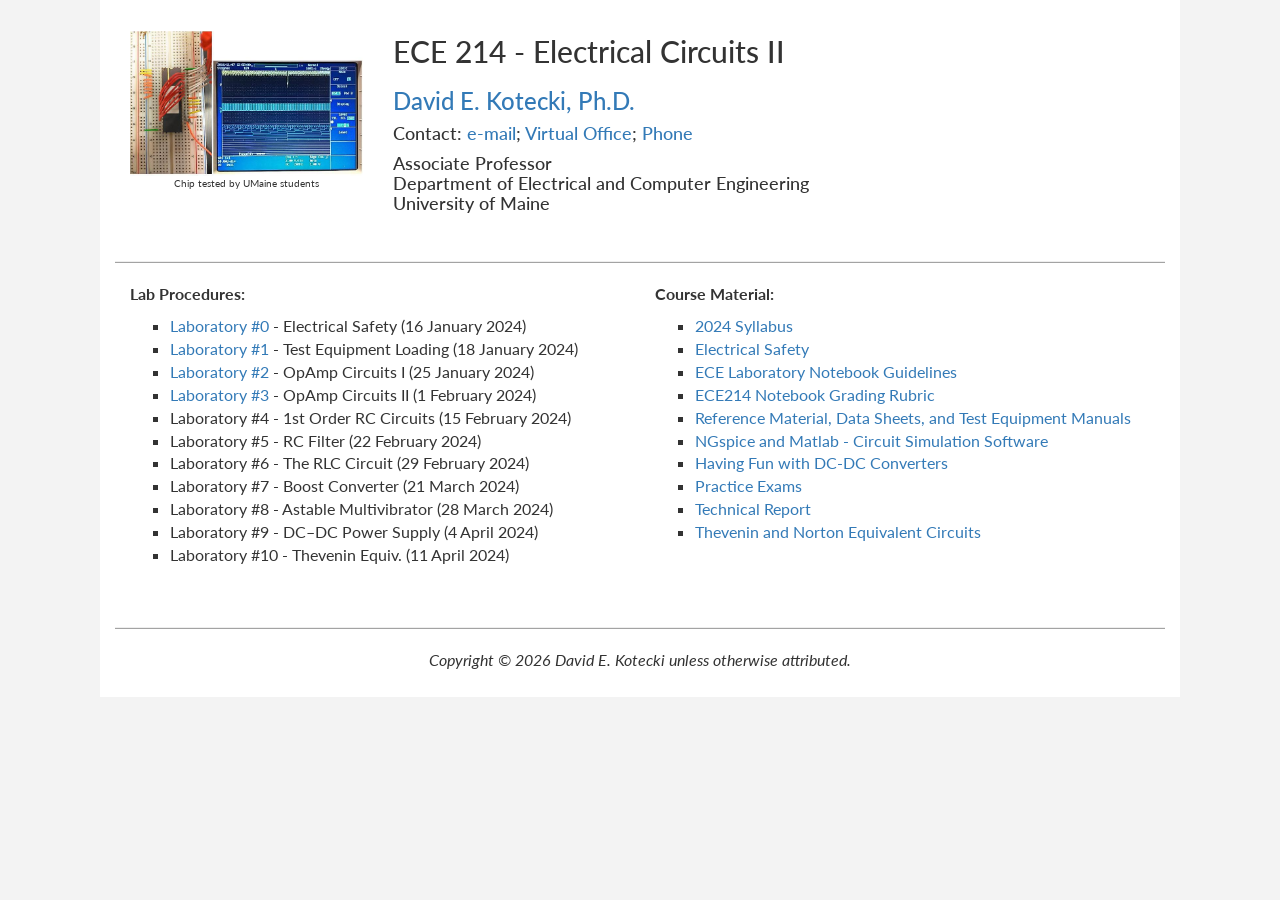
==== index.html @ 109de92e "Please enter the commit message for your changes. Lines starting  with '#' will be ignored, and an e" ====
<!DOCTYPE html>

<html lang="en">
<head>
   <title>ECE214 Electrical Circuits II - University of Maine</title>
   <meta charset="utf-8">
   <meta name="viewport" content="width=device-width, initial-scale=1">
   <meta http-equiv="X-UA-Compatible" content="IE=edge">
   <link href="https://maxcdn.bootstrapcdn.com/bootstrap/3.3.6/css/bootstrap.min.css" rel="stylesheet">
   <link href='https://fonts.googleapis.com/css?family=Lato' rel='stylesheet' type='text/css'>
   <script src="https://ajax.googleapis.com/ajax/libs/jquery/1.12.0/jquery.min.js"></script>
   <script src="https://maxcdn.bootstrapcdn.com/bootstrap/3.3.6/js/bootstrap.min.js"></script>
   <!-- include myfile.css -->
   <link href="css/myfile.css" rel="stylesheet">
   <!-- script for google analytics -->
   <!-- <script>
      (function(i,s,o,g,r,a,m){i['GoogleAnalyticsObject']=r;i[r]=i[r]||function(){
      (i[r].q=i[r].q||[]).push(arguments)},i[r].l=1*new Date();a=s.createElement(o),
      m=s.getElementsByTagName(o)[0];a.async=1;a.src=g;m.parentNode.insertBefore(a,m)
      })(window,document,'script','https://www.google-analytics.com/analytics.js','ga');
      ga('create', 'UA-82641964-1', 'auto');
      ga('send', 'pageview');
   </script> -->
<!-- Global site tag (gtag.js) - Google Analytics -->
   <script async src="https://www.googletagmanager.com/gtag/js?id=UA-153437294-1"></script>
   <script>
      window.dataLayer = window.dataLayer || [];
      function gtag(){dataLayer.push(arguments);}
      gtag('js', new Date());

      gtag('config', 'UA-153437294-1');
      gtag('config', 'UA-153437294-3')
   </script>
</head>

<body>

   <div class="container">

      <div class="row">
         <div class="col-sm-3">
            <figure>
               <img id="pict" src="images/electricaltest2.jpg" alt="microchip" class="img-responsive center-block" width="250px"  />
               <caption>Chip tested by UMaine students</caption>
            </figure>
         </div>

         <div class="col-sm-9">
            <h2>ECE 214 - Electrical Circuits II</h2>
            <h3><a href="https://davidkotecki.com">David E. Kotecki, Ph.D.</a></h3>
            <h4>Contact: <a href="mailto:kotecki@maine.edu">e-mail</a>; <a href="https://maine.zoom.us/my/davidkotecki">Virtual Office</a>; <a href="tel: 2073560168">Phone</a></h4>
            <h4>Associate Professor<br> Department of Electrical and Computer Engineering<br>University of Maine
               </h4>

         </div>
      </div>

      <div class="row">

         <hr style="margin-top:7px"/>
         <div class="col-sm-6">
            <p><strong>Lab Procedures:</strong></p>
            <ul>
               <li><a href="html/electrical_safety.html">Laboratory #0</a> - Electrical Safety (16 January 2024)</li>
               <li><a href="labs/ECE214_2024_Lab1.pdf">Laboratory #1</a> - Test Equipment Loading (18 January 2024)</li>
               <li><a href="labs/ECE214_2024_Lab2.pdf">Laboratory #2</a> - OpAmp Circuits I (25 January 2024)</li>
               <li><a href="labs/ECE214_2024_Lab3.pdf">Laboratory #3</a> - OpAmp Circuits II (1 February 2024)</li>

               <li> Laboratory #4 - 1st Order RC Circuits (15 February 2024)</li>
               <li> Laboratory #5  - RC Filter (22 February 2024)</li>
               <li> Laboratory #6 - The RLC Circuit (29 February 2024)</li>
               <li>Laboratory #7 - Boost Converter (21 March 2024)</li>
               <li>Laboratory #8 - Astable Multivibrator (28 March 2024)</li>
               <li>Laboratory #9 - DC–DC Power Supply (4 April 2024)</li>
               <li>Laboratory #10 - Thevenin Equiv. (11 April 2024)</li>

               <!-- <li><a href="labs/ECE214_2024_Lab4.pdf">Laboratory #4</a> - 1st Order RC Circuits (15 February 2024)</li> -->
               <!-- <li><a href="labs/ECE214_2024_Lab5.pdf">Laboratory #5</a> - RC Filter (22 February 2024)</li> -->
               <!-- <li><a href="labs/ECE214_2024_Lab6.pdf">Laboratory #6</a> - The RLC Circuit (29 February 2024)</li> -->
               <!-- <li><a href="labs/ECE214_2024_Lab7.pdf">Laboratory #7</a> - Boost Converter (21 March 2024)</li> -->
               <!-- <li><a href="labs/ECE214_2024_Lab8.pdf">Laboratory #8</a> - Astable Multivibrator (28 March 2024)</li> -->
               <!-- <li><a href="labs/ECE214_2024_Lab9.pdf">Laboratory #9</a> - DC–DC Power Supply (4 April 2024)</li> -->
               <!-- <li><a href="labs/ECE214_2024_Lab10.pdf">Laboratory #10</a> - Thevenin Equiv. (11 April 2024)</li> -->
            </ul>
            
            <!-- <p><strong>Class Videos:</strong><a href="https://video.maine.edu/channel/ECE%2B214%2B%2528Spring%2B2020%2529/159654591"> Online Classes</a></p> -->
            <!-- <ul>
               <li>26 March 2020 - <a href="https://video.maine.edu/media/ECE214+-+Lab+7A+%28Spring+2020%29/1_4ft20znp">Virtual Lab #7</a></li>
               <li>31 March 2020 - <a href="https://video.maine.edu/media/ECE214+-+Lab+8AA+%28Spring+2020%29/1_gqezm0vl">Virtual Lab #8A</a></li>
               <li>2 April 2020 - <a href="https://video.maine.edu/media/+ECE214+-+Lab+8BA+%28Spring+2020%29/1_ld608by5">Virtual Lab #8A</a></li>
               <li><a href="">31 March 2020</a></li>
               <li><a href="">2 April 2020</a></li>
               <li><a href="">7 April 2020</a></li>
               <li><a href="">9 April 2020</a></li>
               <li><a href="">14 april 2020</a></li>
               <li><a href="">16 April 2020</a></li>
            </ul> -->


         </div>
         <div class="col-sm-6">
            <p><strong>Course Material:</strong></p>
            <ul>
               <li><a href="docs/ECE214_Syllabus_2024.pdf" target="_blank">2024 Syllabus</a></li>
                  <!-- / <a href="docs/ECE214_Syllabus_2020_Online.pdf" target="_blank">Updated 2020 Syllabus</a> -->
               <!-- <img src="images/new.gif" alt="new" width="30px" /> -->
               <li><a href="html/electrical_safety.html">Electrical Safety</a></li>
               <!-- <li><a href="docs/ECE214_2020_Calendar.pdf" target="_blank">2020 Virtual Lab Calendar</a>  -->
               <!-- <img src="images/new.gif" alt="new" width="30px" /> -->
               </li>
               <li><a href="docs/ECE_Notebook_Guidelines.pdf">ECE Laboratory Notebook Guidelines</a></li>
               <li><a href="docs/ECE214_Notebook_Grading_Rubric.pdf">ECE214 Notebook Grading Rubric</a></li>
               <li><a href="html/components.html">Reference Material, Data Sheets, and Test Equipment Manuals</a></li>
               <!-- <li><a href="https://umaine.edu/it/software/matlab/" target="_blank">MATLAB - Download</a></li> -->
               <!-- <li><a href="https://www.mathworks.com/products/matlab/index.html" target="_blank">MATLAB Technical Computing - Reference</a></li> -->
               <!-- <li><a href="https://www.cppsim.com/about_ngspice.html" target="_blank">NGspice - Circuit Simulation Software</a></li> -->
               <li><a href="html/ngspice.html">NGspice and Matlab - Circuit Simulation Software</a></li>
               <li><a href="html/dc_dc_converter.html">Having Fun with DC-DC Converters</a></li>
               <li><a href="html/exams.html">Practice Exams</a></li>
               <li><a href="html/report.html">Technical Report</a></li>
               <li><a href="docs/ECE210_2024_Thevenin_Norton.pdf">Thevenin and Norton Equivalent Circuits</a></li>
            </ul>
         </div>
       </div>
      

      <div class="row">
         <hr />
      </div>

      <div class="row">
         <div id="foot" class="col-sm-12">
            <p style="text-align:center"><i>Copyright &#169; <span id="cr_year"></span> David E. Kotecki unless otherwise attributed.</i></p>
            <script>
            var year = new Date().getFullYear();
            var element = document.getElementById("cr_year");
            element.innerHTML = year;
            </script>

         </div>
      </div>

   </div><!--Ends the container class -->

</body>

</html>
---- css/myfile.css ----
body {
	font-family: 'Lato', sans-serif;
	font-size: 16px;
    background-color: #F3F3F3;
    /*background-color: #DD00DD;*/
	/*background-image: url("../images/chalk.jpg");*/
}

.container {
    max-width: 1080px;
}

figure {
    font-size: 65%;
    text-align: center;
}

#pict {
    padding-top:7%;
}

ul {
    list-style-type: square;
}

li.none {
    list-style-type: none;
}

li.circle{
    list-style-type: circle;
}

.row {
	background-color: #FFFFFF;
	padding:15px;
}

h3.margin1 {
	margin-top: 0px;
}

h3.margin2 {
	margin-top: 30px;
}

.vcenter {
    display: inline-block;
    vertical-align: middle;
    float: none;
}

.table-sm {
    table-layout: fixed;
    width: auto;
}

.indent {
    padding-left: 30px;
}

#foot {
	margin-top: -30px;
}

hr.divide {
    width: 60%;
    margin-left: 0px;
}

/*.map-responsive{
    overflow:hidden;
    padding-bottom:56.25%;
    position:relative;
    height:0;
}
.map-responsive iframe{
    left:0;
    top:0;
    height:100%;
    width:100%;
    position:absolute;
}*/

#name {
    margin-bottom: 20px;
}

hr {
    height:1px;
    background-color: #A3A3A3;
    margin-top:20px;
    margin-bottom: 20px;
}

.btn-dek {
    border-radius: 7px;
    padding: 2px 15px;
    margin: 0px 10px;
    background: #000066;
    color: #FFFFFF;
    /*line-height: 11px;*/
    font-size: 14px;
}


@media screen and (min-width: 600px) {
    .dl-horizontal dt {
    width: 200px;
    }

    .dl-horizontal dd {
        margin-left: 260px;
    }
}

/*.dl-horizontal dt {
    width: 200px;
}

.dl-horizontal dd {
    margin-left: 260px;
*/}

#fig {
    margin-top: 3px;
}

p.small {
    font-size: 85%;
}

div.rheight {
    height: 150px;
}
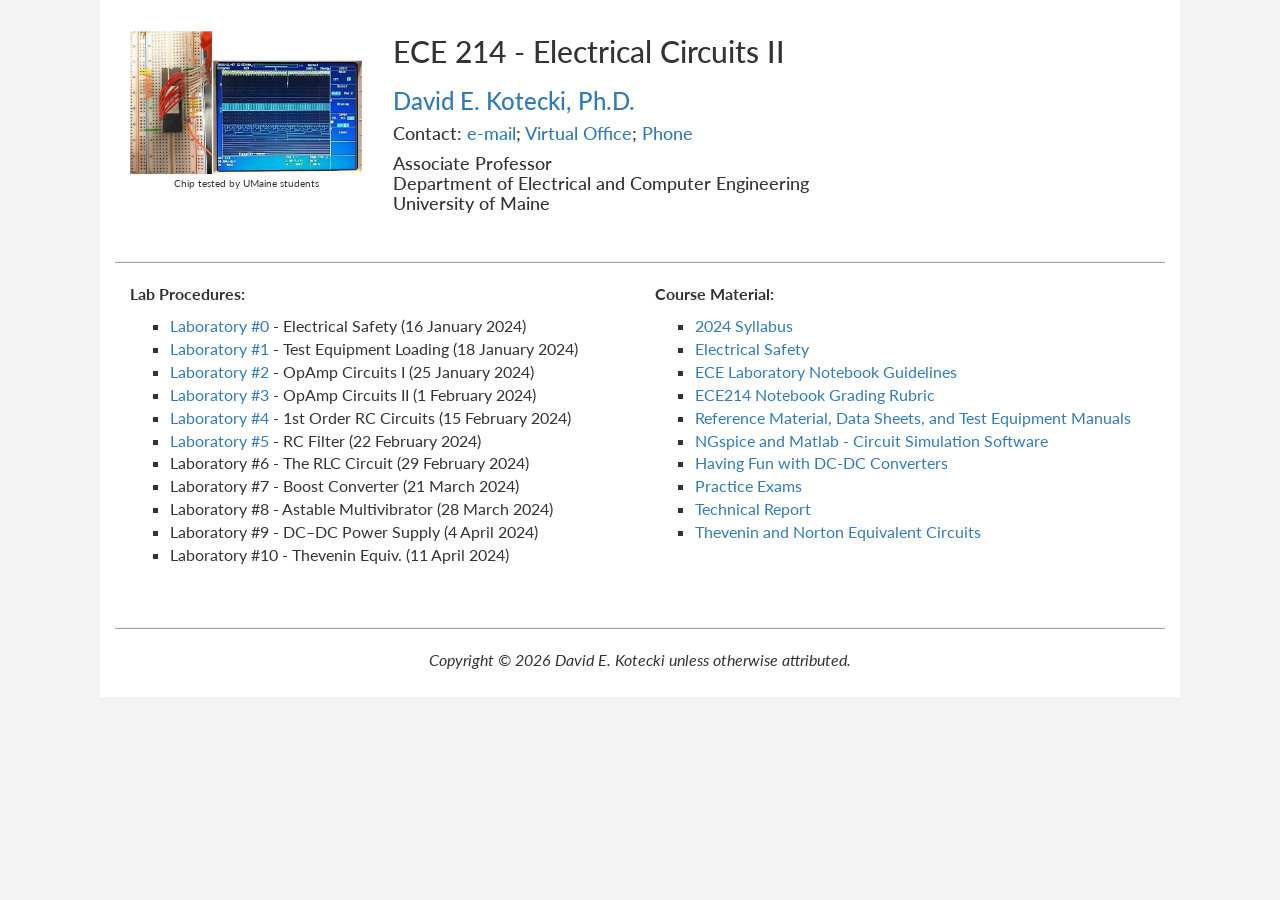
==== commit f95fd18f: "On branch master Your branch is up to date with 'origin_bh/master'. Changes to be committed: 	modifi" ====
--- a/index.html
+++ b/index.html
@@ -65,17 +65,15 @@
                <li><a href="labs/ECE214_2024_Lab1.pdf">Laboratory #1</a> - Test Equipment Loading (18 January 2024)</li>
                <li><a href="labs/ECE214_2024_Lab2.pdf">Laboratory #2</a> - OpAmp Circuits I (25 January 2024)</li>
                <li><a href="labs/ECE214_2024_Lab3.pdf">Laboratory #3</a> - OpAmp Circuits II (1 February 2024)</li>
+               <li><a href="labs/ECE214_2024_Lab4.pdf">Laboratory #4</a> - 1st Order RC Circuits (15 February 2024)</li>
+               <li><a href="labs/ECE214_2024_Lab5.pdf">Laboratory #5</a> - RC Filter (22 February 2024)</li>
 
-               <li> Laboratory #4 - 1st Order RC Circuits (15 February 2024)</li>
-               <li> Laboratory #5  - RC Filter (22 February 2024)</li>
                <li> Laboratory #6 - The RLC Circuit (29 February 2024)</li>
                <li>Laboratory #7 - Boost Converter (21 March 2024)</li>
                <li>Laboratory #8 - Astable Multivibrator (28 March 2024)</li>
                <li>Laboratory #9 - DC–DC Power Supply (4 April 2024)</li>
                <li>Laboratory #10 - Thevenin Equiv. (11 April 2024)</li>
 
-               <!-- <li><a href="labs/ECE214_2024_Lab4.pdf">Laboratory #4</a> - 1st Order RC Circuits (15 February 2024)</li> -->
-               <!-- <li><a href="labs/ECE214_2024_Lab5.pdf">Laboratory #5</a> - RC Filter (22 February 2024)</li> -->
                <!-- <li><a href="labs/ECE214_2024_Lab6.pdf">Laboratory #6</a> - The RLC Circuit (29 February 2024)</li> -->
                <!-- <li><a href="labs/ECE214_2024_Lab7.pdf">Laboratory #7</a> - Boost Converter (21 March 2024)</li> -->
                <!-- <li><a href="labs/ECE214_2024_Lab8.pdf">Laboratory #8</a> - Astable Multivibrator (28 March 2024)</li> -->
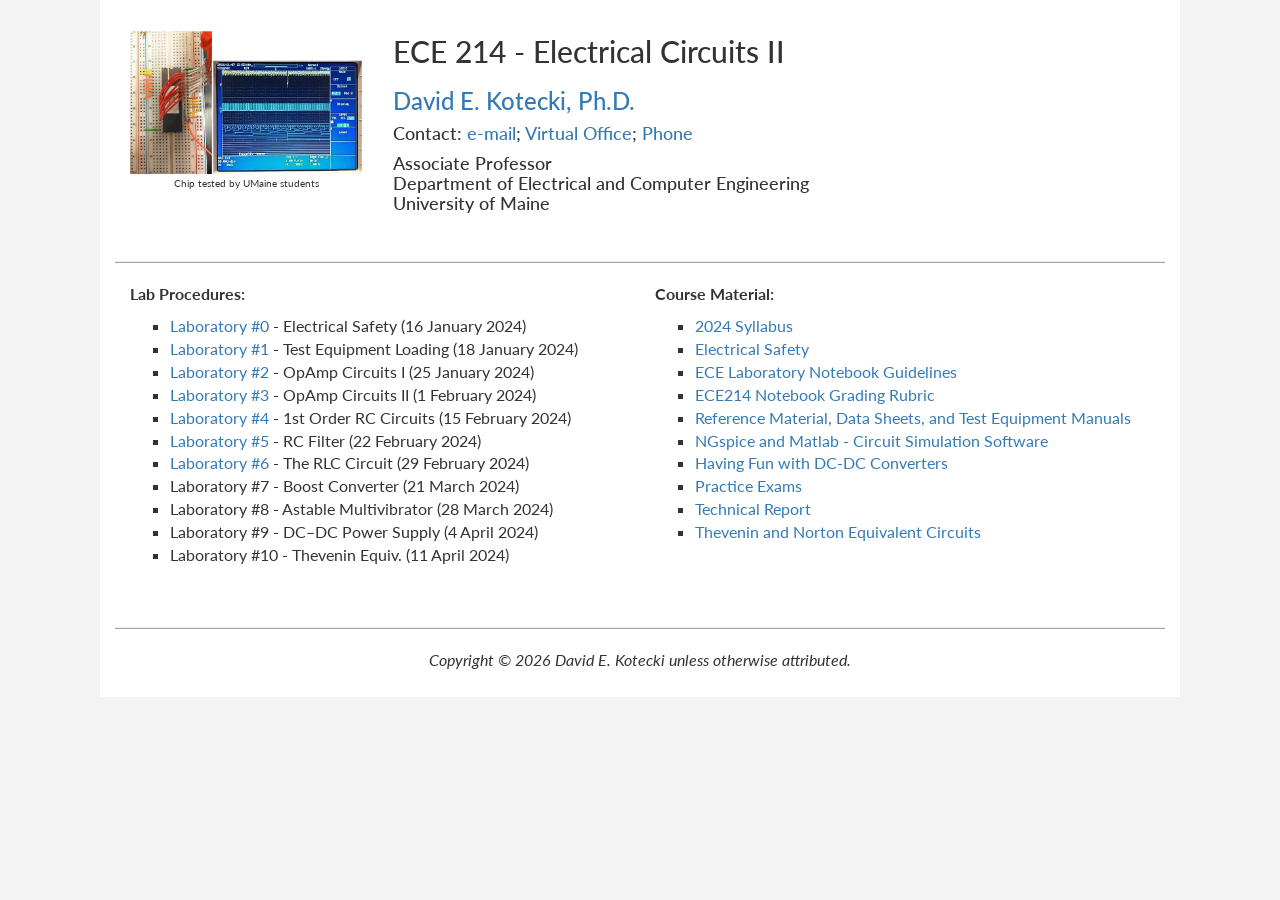
==== commit 6c1b240b: "Please enter the commit message for your changes. Lines starting  with '#' will be ignored, and an e" ====
--- a/index.html
+++ b/index.html
@@ -67,14 +67,14 @@
                <li><a href="labs/ECE214_2024_Lab3.pdf">Laboratory #3</a> - OpAmp Circuits II (1 February 2024)</li>
                <li><a href="labs/ECE214_2024_Lab4.pdf">Laboratory #4</a> - 1st Order RC Circuits (15 February 2024)</li>
                <li><a href="labs/ECE214_2024_Lab5.pdf">Laboratory #5</a> - RC Filter (22 February 2024)</li>
+               <li><a href="labs/ECE214_2024_Lab6.pdf">Laboratory #6</a> - The RLC Circuit (29 February 2024)</li>
 
-               <li> Laboratory #6 - The RLC Circuit (29 February 2024)</li>
+               <!-- <li> Laboratory #6 - The RLC Circuit (29 February 2024)</li> -->
                <li>Laboratory #7 - Boost Converter (21 March 2024)</li>
                <li>Laboratory #8 - Astable Multivibrator (28 March 2024)</li>
                <li>Laboratory #9 - DC–DC Power Supply (4 April 2024)</li>
                <li>Laboratory #10 - Thevenin Equiv. (11 April 2024)</li>
 
-               <!-- <li><a href="labs/ECE214_2024_Lab6.pdf">Laboratory #6</a> - The RLC Circuit (29 February 2024)</li> -->
                <!-- <li><a href="labs/ECE214_2024_Lab7.pdf">Laboratory #7</a> - Boost Converter (21 March 2024)</li> -->
                <!-- <li><a href="labs/ECE214_2024_Lab8.pdf">Laboratory #8</a> - Astable Multivibrator (28 March 2024)</li> -->
                <!-- <li><a href="labs/ECE214_2024_Lab9.pdf">Laboratory #9</a> - DC–DC Power Supply (4 April 2024)</li> -->
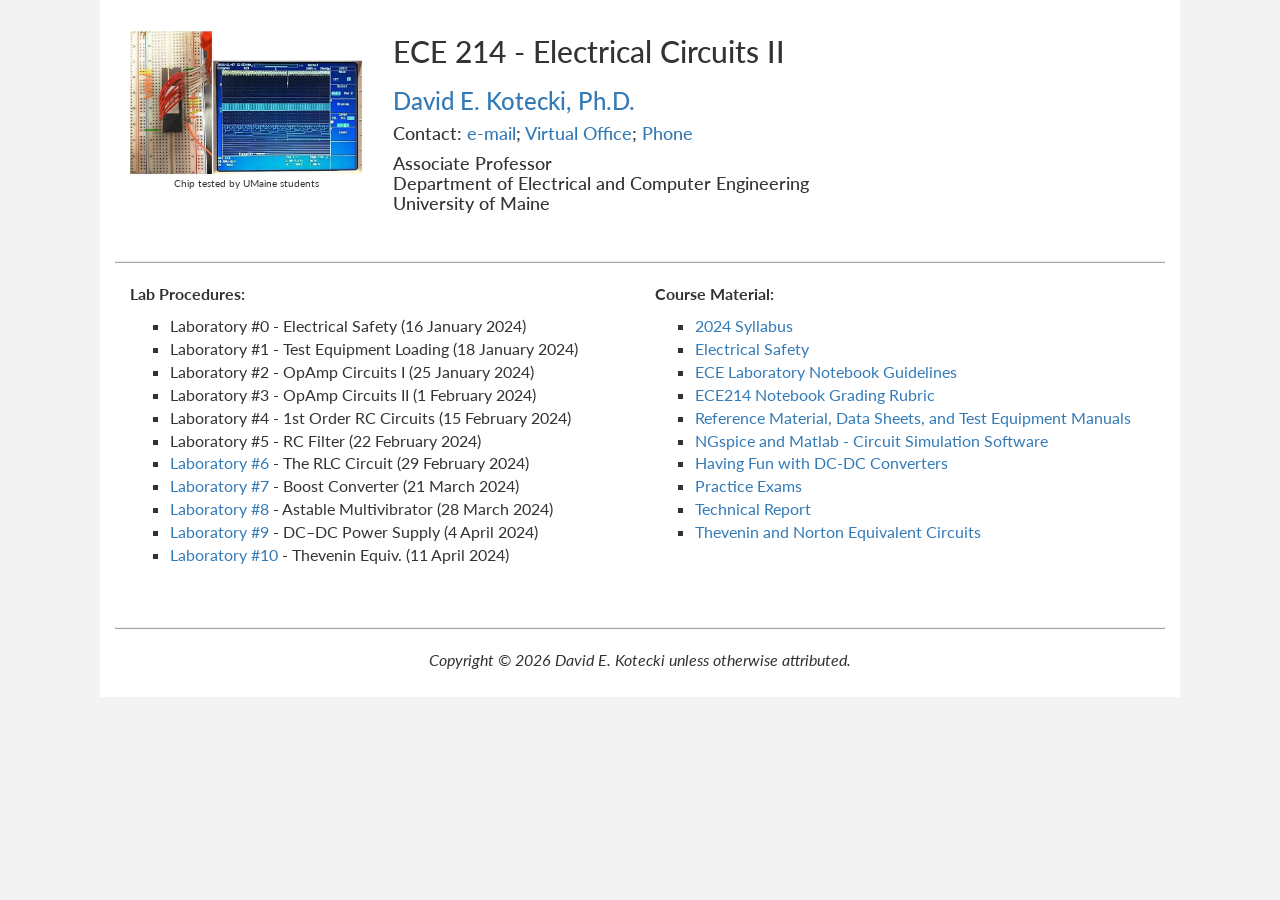
==== commit 935b2c39: "On branch master  Your branch is up to date with 'origin_bh/master'.  Changes to be committed: 	modi" ====
--- a/index.html
+++ b/index.html
@@ -61,19 +61,17 @@
          <div class="col-sm-6">
             <p><strong>Lab Procedures:</strong></p>
             <ul>
-               <li><a href="html/electrical_safety.html">Laboratory #0</a> - Electrical Safety (16 January 2024)</li>
-               <li><a href="labs/ECE214_2024_Lab1.pdf">Laboratory #1</a> - Test Equipment Loading (18 January 2024)</li>
-               <li><a href="labs/ECE214_2024_Lab2.pdf">Laboratory #2</a> - OpAmp Circuits I (25 January 2024)</li>
-               <li><a href="labs/ECE214_2024_Lab3.pdf">Laboratory #3</a> - OpAmp Circuits II (1 February 2024)</li>
-               <li><a href="labs/ECE214_2024_Lab4.pdf">Laboratory #4</a> - 1st Order RC Circuits (15 February 2024)</li>
-               <li><a href="labs/ECE214_2024_Lab5.pdf">Laboratory #5</a> - RC Filter (22 February 2024)</li>
+               <li>Laboratory #0 - Electrical Safety (16 January 2024)</li>
+               <li>Laboratory #1 - Test Equipment Loading (18 January 2024)</li>
+               <li>Laboratory #2 - OpAmp Circuits I (25 January 2024)</li>
+               <li>Laboratory #3 - OpAmp Circuits II (1 February 2024)</li>
+               <li>Laboratory #4 - 1st Order RC Circuits (15 February 2024)</li>
+               <li>Laboratory #5 - RC Filter (22 February 2024)</li>
                <li><a href="labs/ECE214_2024_Lab6.pdf">Laboratory #6</a> - The RLC Circuit (29 February 2024)</li>
-
-               <!-- <li> Laboratory #6 - The RLC Circuit (29 February 2024)</li> -->
-               <li>Laboratory #7 - Boost Converter (21 March 2024)</li>
-               <li>Laboratory #8 - Astable Multivibrator (28 March 2024)</li>
-               <li>Laboratory #9 - DC–DC Power Supply (4 April 2024)</li>
-               <li>Laboratory #10 - Thevenin Equiv. (11 April 2024)</li>
+               <li><a href="labs/ECE214_2024_Lab7.pdf">Laboratory #7</a> - Boost Converter (21 March 2024)</li>
+               <li><a href="labs/ECE214_2024_Lab8.pdf">Laboratory #8</a> - Astable Multivibrator (28 March 2024)</li>
+               <li><a href="labs/ECE214_2024_Lab9.pdf">Laboratory #9</a> - DC–DC Power Supply (4 April 2024)</li>
+               <li><a href="labs/ECE21_2024_lab10.pdf">Laboratory #10</a> - Thevenin Equiv. (11 April 2024)</li>
 
                <!-- <li><a href="labs/ECE214_2024_Lab7.pdf">Laboratory #7</a> - Boost Converter (21 March 2024)</li> -->
                <!-- <li><a href="labs/ECE214_2024_Lab8.pdf">Laboratory #8</a> - Astable Multivibrator (28 March 2024)</li> -->
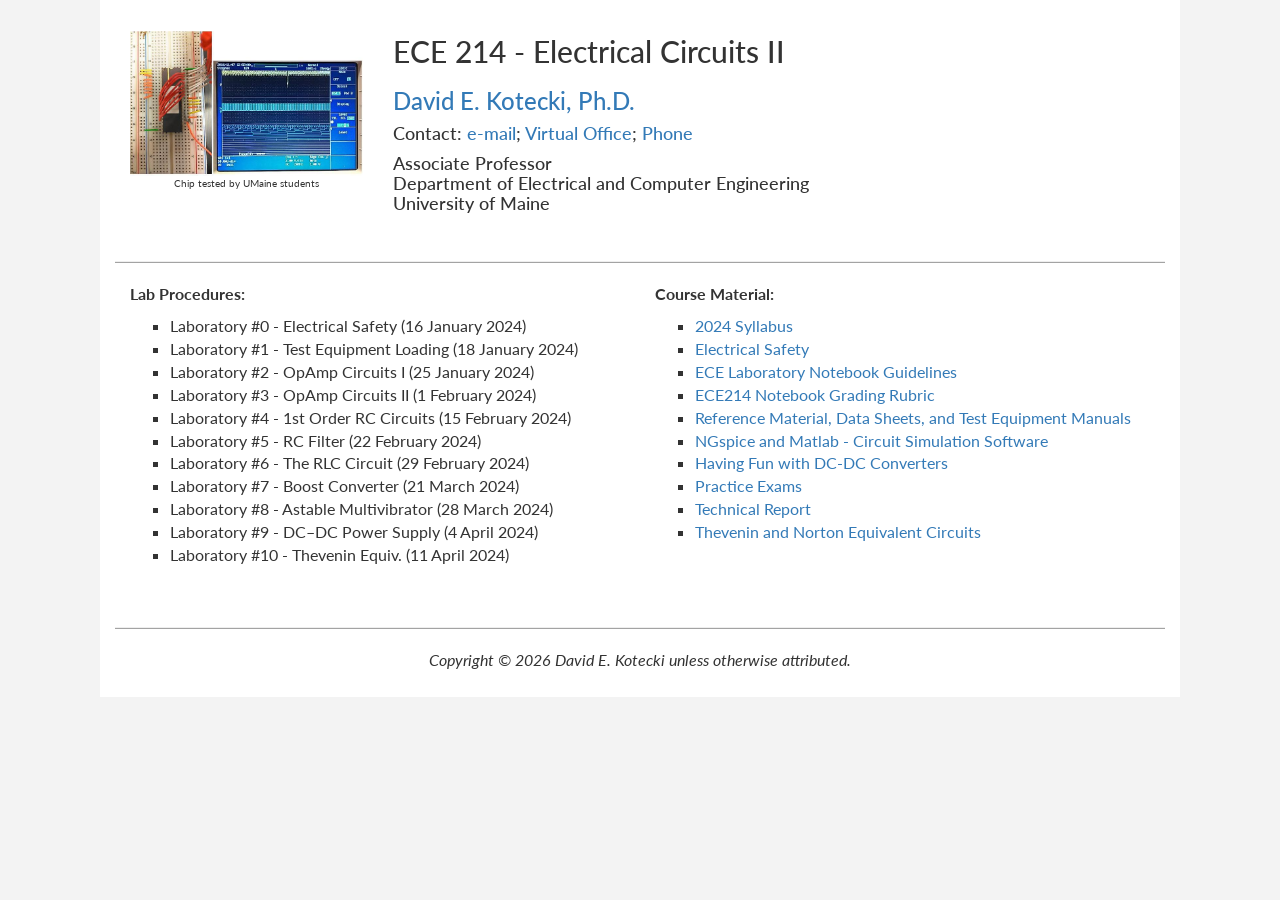
==== commit fd695094: "Please enter the commit message for your changes. Lines starting  with '#' will be ignored, and an e" ====
--- a/index.html
+++ b/index.html
@@ -67,11 +67,11 @@
                <li>Laboratory #3 - OpAmp Circuits II (1 February 2024)</li>
                <li>Laboratory #4 - 1st Order RC Circuits (15 February 2024)</li>
                <li>Laboratory #5 - RC Filter (22 February 2024)</li>
-               <li><a href="labs/ECE214_2024_Lab6.pdf">Laboratory #6</a> - The RLC Circuit (29 February 2024)</li>
-               <li><a href="labs/ECE214_2024_Lab7.pdf">Laboratory #7</a> - Boost Converter (21 March 2024)</li>
-               <li><a href="labs/ECE214_2024_Lab8.pdf">Laboratory #8</a> - Astable Multivibrator (28 March 2024)</li>
-               <li><a href="labs/ECE214_2024_Lab9.pdf">Laboratory #9</a> - DC–DC Power Supply (4 April 2024)</li>
-               <li><a href="labs/ECE21_2024_lab10.pdf">Laboratory #10</a> - Thevenin Equiv. (11 April 2024)</li>
+               <li>Laboratory #6 - The RLC Circuit (29 February 2024)</li>
+               <li>Laboratory #7 - Boost Converter (21 March 2024)</li>
+               <li>Laboratory #8 - Astable Multivibrator (28 March 2024)</li>
+               <li>Laboratory #9 - DC–DC Power Supply (4 April 2024)</li>
+               <li>Laboratory #10 - Thevenin Equiv. (11 April 2024)</li>
 
                <!-- <li><a href="labs/ECE214_2024_Lab7.pdf">Laboratory #7</a> - Boost Converter (21 March 2024)</li> -->
                <!-- <li><a href="labs/ECE214_2024_Lab8.pdf">Laboratory #8</a> - Astable Multivibrator (28 March 2024)</li> -->
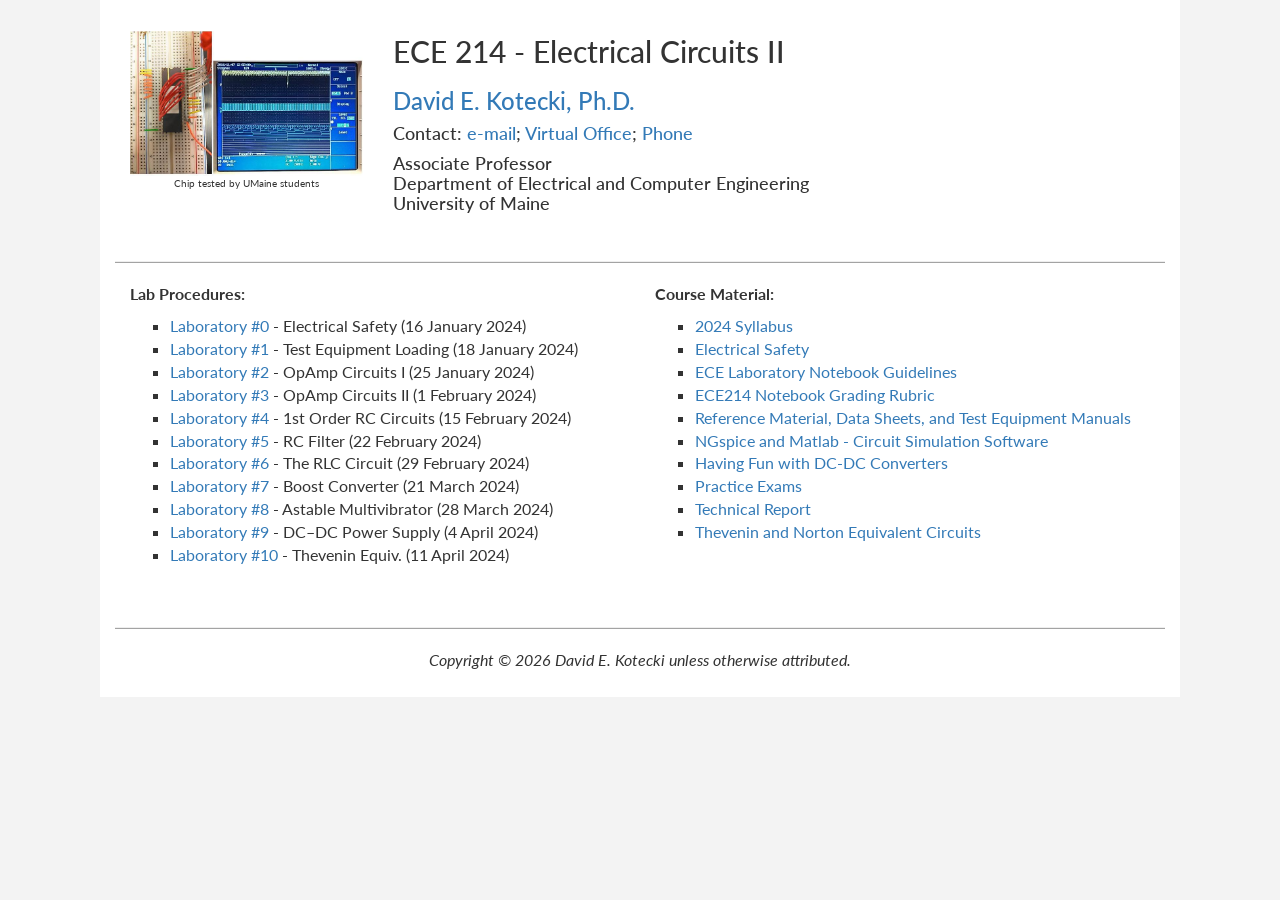
==== commit 93582c03: "fixed broken link" ====
--- a/index.html
+++ b/index.html
@@ -61,17 +61,17 @@
          <div class="col-sm-6">
             <p><strong>Lab Procedures:</strong></p>
             <ul>
-               <li>Laboratory #0 - Electrical Safety (16 January 2024)</li>
-               <li>Laboratory #1 - Test Equipment Loading (18 January 2024)</li>
-               <li>Laboratory #2 - OpAmp Circuits I (25 January 2024)</li>
-               <li>Laboratory #3 - OpAmp Circuits II (1 February 2024)</li>
-               <li>Laboratory #4 - 1st Order RC Circuits (15 February 2024)</li>
-               <li>Laboratory #5 - RC Filter (22 February 2024)</li>
-               <li>Laboratory #6 - The RLC Circuit (29 February 2024)</li>
-               <li>Laboratory #7 - Boost Converter (21 March 2024)</li>
-               <li>Laboratory #8 - Astable Multivibrator (28 March 2024)</li>
-               <li>Laboratory #9 - DC–DC Power Supply (4 April 2024)</li>
-               <li>Laboratory #10 - Thevenin Equiv. (11 April 2024)</li>
+               <li><a href="html/electrical_safety.html">Laboratory #0</a> - Electrical Safety (16 January 2024)</li>
+               <li><a href="labs/ECE214_2024_Lab1.pdf">Laboratory #1</a> - Test Equipment Loading (18 January 2024)</li>
+               <li><a href="labs/ECE214_2024_Lab2.pdf">Laboratory #2</a> - OpAmp Circuits I (25 January 2024)</li>
+               <li><a href="labs/ECE214_2024_Lab3.pdf">Laboratory #3</a> - OpAmp Circuits II (1 February 2024)</li>
+               <li><a href="labs/ECE214_2024_Lab4.pdf">Laboratory #4</a> - 1st Order RC Circuits (15 February 2024)</li>
+               <li><a href="labs/ECE214_2024_Lab5.pdf">Laboratory #5</a> - RC Filter (22 February 2024)</li>
+               <li><a href="labs/ECE214_2024_Lab6.pdf">Laboratory #6</a> - The RLC Circuit (29 February 2024)</li>
+               <li><a href="labs/ECE214_2024_Lab7.pdf">Laboratory #7</a> - Boost Converter (21 March 2024)</li>
+               <li><a href="labs/ECE214_2024_Lab8.pdf">Laboratory #8</a> - Astable Multivibrator (28 March 2024)</li>
+               <li><a href="labs/ECE214_2024_Lab9.pdf">Laboratory #9</a> - DC–DC Power Supply (4 April 2024)</li>
+               <li><a href="labs/ECE214_2024_Lab10.pdf">Laboratory #10</a> - Thevenin Equiv. (11 April 2024)</li>
 
                <!-- <li><a href="labs/ECE214_2024_Lab7.pdf">Laboratory #7</a> - Boost Converter (21 March 2024)</li> -->
                <!-- <li><a href="labs/ECE214_2024_Lab8.pdf">Laboratory #8</a> - Astable Multivibrator (28 March 2024)</li> -->
